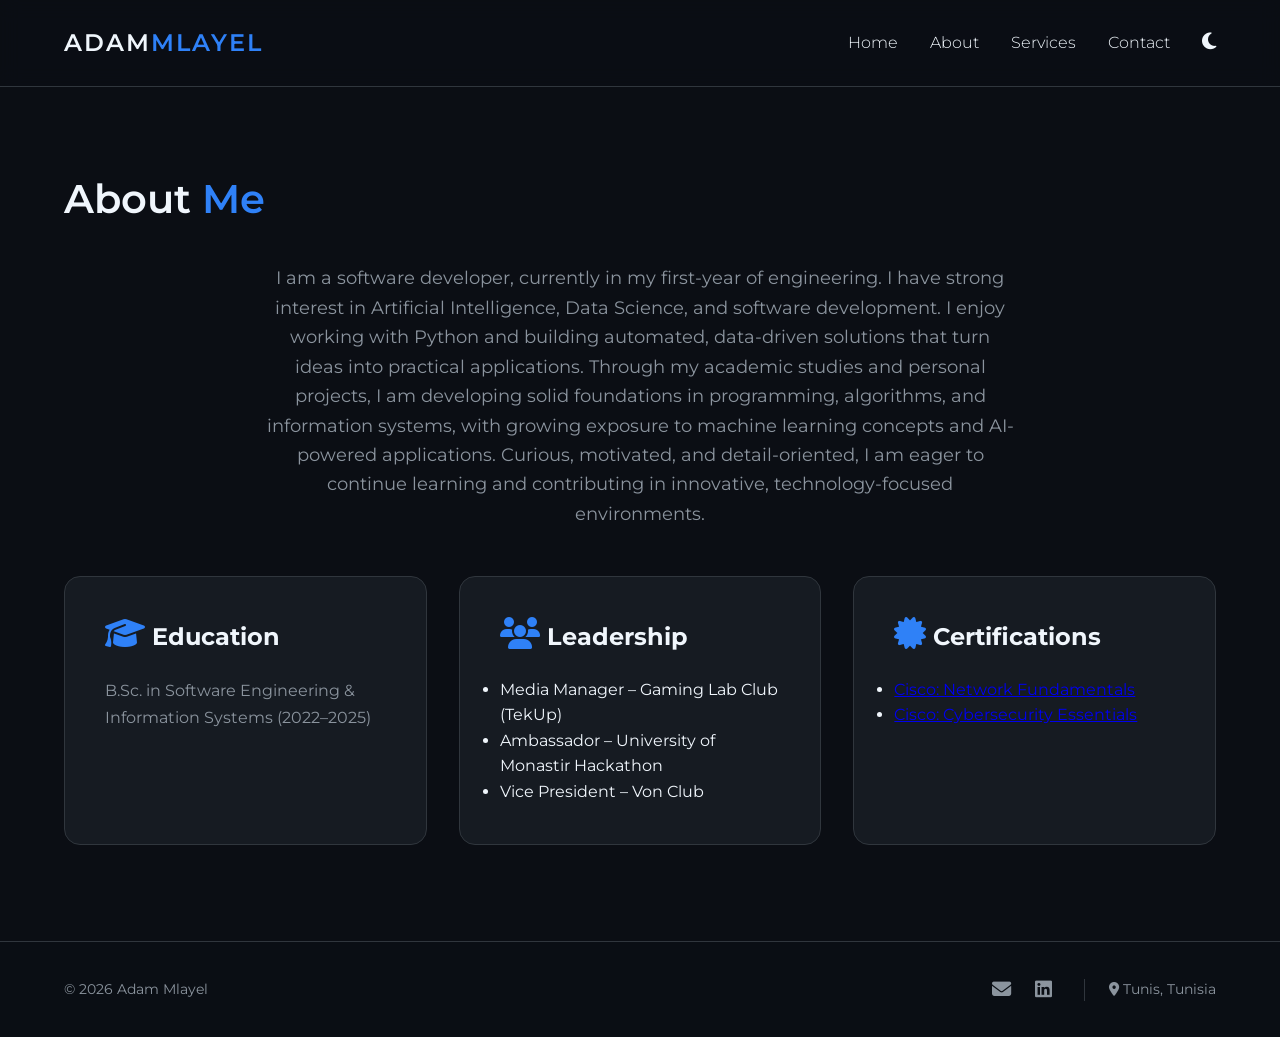
==== about.html @ ff38fb4c "Add files via upload" ====
<!DOCTYPE html>
<html lang="en">

<head>
    <meta charset="UTF-8" />
    <meta name="viewport" content="width=device-width, initial-scale=1.0" />
    <title>About | Adam Mlayel</title>
    <link rel="stylesheet" href="style.css">
    <link rel="stylesheet" href="https://cdnjs.cloudflare.com/ajax/libs/font-awesome/6.5.0/css/all.min.css">
    <link href="https://fonts.googleapis.com/css2?family=Montserrat:wght@300;600&display=swap" rel="stylesheet">
</head>

<body>
    <nav>
        <div class="logo">ADAM<span>MLAYEL</span></div>
        <ul class="nav-links">
            <li><a href="index.html">Home</a></li>
            <li><a href="about.html">About</a></li>
            <li><a href="services.html">Services</a></li>
            <li><a href="contact.html">Contact</a></li>
            <li>
                <button id="theme-toggle"
                    style="background: none; border: none; color: var(--text-primary); cursor: pointer; font-size: 1.2rem;">
                    <i class="fas fa-moon"></i>
                </button>
            </li>
        </ul>
    </nav>

    <main class="container">
        <h1>About <span>Me</span></h1>

        <p class="lead">
            I am a software developer, currently in my first-year of engineering. I have strong interest in Artificial
            Intelligence, Data Science, and software development. I enjoy working with Python and building automated,
            data-driven solutions that turn ideas into practical applications. Through my academic studies and personal
            projects, I am developing solid foundations in programming, algorithms, and information systems, with
            growing exposure to machine learning concepts and AI-powered applications. Curious, motivated, and
            detail-oriented, I am eager to continue learning and contributing in innovative, technology-focused
            environments.
        </p>

        <div class="about-grid">
            <div class="card">
                <h3><i class="fas fa-graduation-cap"></i> Education</h3>
                <p>B.Sc. in Software Engineering & Information Systems (2022–2025)</p>
            </div>

            <div class="card">
                <h3><i class="fas fa-users"></i> Leadership</h3>
                <ul>
                    <li>Media Manager – Gaming Lab Club (TekUp)</li>
                    <li>Ambassador – University of Monastir Hackathon</li>
                    <li>Vice President – Von Club</li>
                </ul>
            </div>

            <div class="card">
                <h3><i class="fas fa-certificate"></i> Certifications</h3>
                <ul>
                    <li>
                        <a href="https://www.credly.com/badges/3b6057e1-de9d-48cb-9923-208f55531ad5/linked_in?t=t0ojsc"
                            target="_blank">
                            Cisco: Network Fundamentals
                        </a>
                    </li>
                    <li>
                        <a href="https://www.credly.com/badges/71fc170a-38a4-46d4-b1b2-f9adeb72f449/linked_in_profile"
                            target="_blank">
                            Cisco: Cybersecurity Essentials
                        </a>
                    </li>
                </ul>
            </div>
        </div>
    </main>

    <script src="main.js"></script>
    <footer class="site-footer">
        <div class="footer-content">
            <div class="footer-info">
                <p>© 2026 Adam Mlayel</p>
            </div>

            <div class="footer-links">
                <a href="mailto:mlayeladam@gmail.com"><i class="fas fa-envelope"></i></a>
                <a href="https://www.linkedin.com/in/adam-m-layel-655a6a298/" target="_blank"><i
                        class="fab fa-linkedin"></i></a>

                <span><i class="fas fa-map-marker-alt"></i> Tunis, Tunisia </span>
            </div>
        </div>
    </footer>

</body>

</html>
---- style.css ----
/* --- THEME VARIABLES --- */
:root {
    /* Default Dark Theme */
    --bg-color: #0b0e14;
    --card-bg: #161b22;
    --text-primary: #f0f6fc;
    --text-secondary: #8b949e;
    --accent-color: #2f81f7;
    /* Electric Blue */
    --accent-hover: #58a6ff;
    --border-color: #30363d;
    --nav-bg: rgba(11, 14, 20, 0.8);
    --font-main: 'Montserrat', sans-serif;
    --shadow: 0 10px 30px rgba(0, 0, 0, 0.5);
}

[data-theme="light"] {
    /* Light Theme Overrides */
    --bg-color: #ffffff;
    --card-bg: #f6f8fa;
    --text-primary: #1f2328;
    --text-secondary: #57606a;
    --accent-color: #0969da;
    --accent-hover: #0a4a91;
    --border-color: #d0d7de;
    --nav-bg: rgba(255, 255, 255, 0.8);
    --shadow: 0 10px 30px rgba(0, 0, 0, 0.1);
}

/* --- RESET & BASE STYLES --- */
* {
    margin: 0;
    padding: 0;
    box-sizing: border-box;
}

body {
    background-color: var(--bg-color);
    color: var(--text-primary);
    font-family: var(--font-main);
    line-height: 1.6;
    overflow-x: hidden;
    transition: background-color 0.3s ease, color 0.3s ease;
}

/* --- NAVIGATION --- */
nav {
    display: flex;
    justify-content: space-between;
    align-items: center;
    padding: 1.5rem 5%;
    background: var(--nav-bg);
    backdrop-filter: blur(10px);
    position: sticky;
    top: 0;
    z-index: 1000;
    border-bottom: 1px solid var(--border-color);
    transition: background 0.3s ease, border-bottom 0.3s ease;
}

.logo {
    font-weight: 600;
    font-size: 1.5rem;
    letter-spacing: 2px;
}

.logo span {
    color: var(--accent-color);
}

.nav-links {
    display: flex;
    list-style: none;
    gap: 2rem;
}

.nav-links a {
    text-decoration: none;
    color: var(--text-primary);
    font-weight: 300;
    transition: color 0.3s;
}

.nav-links a:hover {
    color: var(--accent-color);
}

/* --- HERO SECTION --- */
.hero {
    height: 80vh;
    display: flex;
    flex-direction: column;
    justify-content: center;
    align-items: center;
    text-align: center;
    padding: 0 10%;
}

.hero h1 {
    font-size: 4rem;
    margin-bottom: 1rem;
}

.hero span {
    color: var(--accent-color);
}

.subtitle {
    font-size: 1.2rem;
    color: var(--text-secondary);
    margin-bottom: 2rem;
}

/* --- LAYOUT CONTAINERS --- */
.container {
    width: 90%;
    max-width: 1200px;
    margin: 0 auto;
    padding: 5rem 0 2rem;
}

h1 {
    font-size: 2.5rem;
    font-weight: 600;
    margin-bottom: 2rem;
}

h1 span {
    color: var(--accent-color);
}

/* --- GRID SYSTEM --- */
.services-grid,
.about-grid {
    display: grid;
    grid-template-columns: repeat(auto-fit, minmax(320px, 1fr));
    gap: 2rem;
    margin-top: 2rem;
}

/* --- CARDS --- */
.card {
    background: var(--card-bg);
    border: 1px solid var(--border-color);
    padding: 2.5rem;
    border-radius: 16px;
    transition: transform 0.4s cubic-bezier(0.175, 0.885, 0.32, 1.275),
        border-color 0.3s ease,
        background 0.3s ease,
        box-shadow 0.3s ease;
    display: flex;
    flex-direction: column;
    gap: 1.2rem;
    position: relative;
    overflow: hidden;
}

.card:hover {
    transform: translateY(-10px);
    border-color: var(--accent-color);
    box-shadow: var(--shadow);
}

.card i {
    margin-bottom: 0.5rem;
    font-size: 2rem;
    color: var(--accent-color);
}

.card h3 {
    font-size: 1.5rem;
    color: var(--text-primary);
}

.card p {
    color: var(--text-secondary);
    font-size: 1rem;
    line-height: 1.7;
}

/* --- BUTTONS --- */
.cta-btn {
    display: inline-block;
    padding: 12px 30px;
    background: var(--accent-color);
    color: #ffffff;
    border: none;
    border-radius: 5px;
    cursor: pointer;
    text-decoration: none;
    font-weight: 600;
    transition: background 0.3s ease, transform 0.2s ease;
}

.cta-btn:hover {
    background: var(--accent-hover);
    transform: scale(1.05);
}

/* --- MOBILE RESPONSIVENESS --- */
@media (max-width: 768px) {
    .nav-links {
        display: none;
        /* Logic for hamburger should be in JS */
    }

    .hero h1 {
        font-size: 2.5rem;
    }

    .container {
        padding: 3rem 5%;
    }
}

.section-title {
    text-align: center;
    margin-bottom: 2.5rem;
}

.lead {
    font-size: 1.15rem;
    max-width: 750px;
    margin: 0 auto 3rem;
    text-align: center;
    color: var(--text-secondary);
}

.muted {
    font-size: 0.9rem;
    color: var(--text-secondary);
}

.highlight {
    background: linear-gradient(transparent, rgba(47, 129, 247, 0.05));
    border-radius: 16px;
}

.cta-btn.outline {
    background: transparent;
    border: 2px solid var(--accent-color);
    color: var(--accent-color);
}

/* --- COLLAPSIBLE PROJECT CARDS --- */
.collapsible .card-details {
    max-height: 0;
    overflow: hidden;
    transition: max-height 0.5s ease, opacity 0.4s ease;
    opacity: 0;
}

.collapsible.open .card-details {
    max-height: 800px;
    /* Large enough for content */
    opacity: 1;
}

.toggle-btn {
    margin-top: 1rem;
    align-self: flex-start;
    background: none;
    border: none;
    color: var(--accent-color);
    font-weight: 600;
    cursor: pointer;
    padding: 0;
}

.toggle-btn:hover {
    color: var(--accent-hover);
}

/* --- CONTACT FORM (THEME SAFE) --- */
.contact-input,
.contact-textarea {
    width: 100%;
    padding: 1rem;
    margin-bottom: 1rem;
    background: var(--card-bg);
    border: 1px solid var(--border-color);
    color: var(--text-primary);
    font-family: inherit;
}

.contact-input::placeholder,
.contact-textarea::placeholder {
    color: var(--text-secondary);
}

.contact-input:focus,
.contact-textarea:focus {
    outline: none;
    border-color: var(--accent-color);
}

/* --- MINIMALIST FOOTER --- */
.site-footer {
    background: var(--nav-bg);
    border-top: 1px solid var(--border-color);
    padding: 2rem 5%;
    margin-top: 4rem;
}

.footer-content {
    max-width: 1200px;
    margin: 0 auto;
    display: flex;
    justify-content: space-between;
    align-items: center;
    flex-wrap: wrap;
    gap: 1.5rem;
}

.footer-info p {
    color: var(--text-secondary);
    font-size: 0.9rem;
}

.footer-links {
    display: flex;
    align-items: center;
    gap: 1.5rem;
    color: var(--text-secondary);
}

.footer-links a {
    color: var(--text-secondary);
    font-size: 1.2rem;
    text-decoration: none;
    transition: color 0.3s ease, transform 0.2s ease;
}

.footer-links a:hover {
    color: var(--accent-color);
    transform: translateY(-2px);
}

.footer-links span {
    font-size: 0.85rem;
    margin-left: 0.5rem;
    border-left: 1px solid var(--border-color);
    padding-left: 1.5rem;
}

/* Mobile Responsiveness */
@media (max-width: 768px) {
    .footer-content {
        flex-direction: column;
        text-align: center;
    }

    .footer-links span {
        border-left: none;
        padding-left: 0;
        margin-left: 0;
        display: block;
        width: 100%;
    }
}
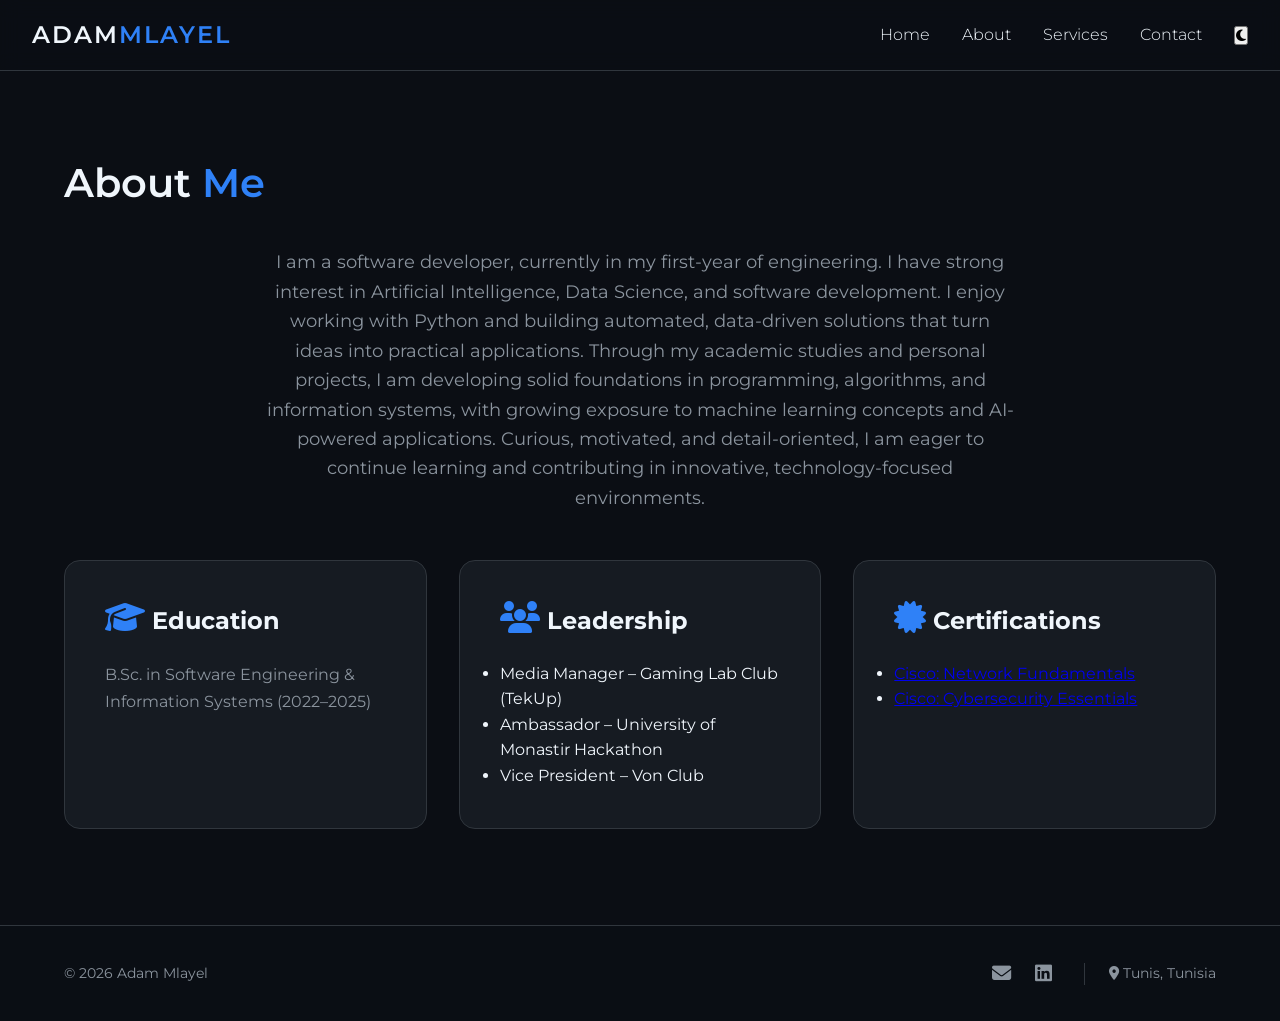
==== commit 5eb3df94: "Fix mobile navbar responsiveness" ====
--- a/about.html
+++ b/about.html
@@ -11,21 +11,26 @@
 </head>
 
 <body>
-    <nav>
+    <nav class="navbar">
         <div class="logo">ADAM<span>MLAYEL</span></div>
-        <ul class="nav-links">
+
+        <button class="menu-toggle" id="menu-toggle" aria-label="Toggle menu">
+            <i class="fas fa-bars"></i>
+        </button>
+
+        <ul class="nav-links" id="nav-links">
             <li><a href="index.html">Home</a></li>
             <li><a href="about.html">About</a></li>
             <li><a href="services.html">Services</a></li>
             <li><a href="contact.html">Contact</a></li>
             <li>
-                <button id="theme-toggle"
-                    style="background: none; border: none; color: var(--text-primary); cursor: pointer; font-size: 1.2rem;">
+                <button id="theme-toggle" class="icon-btn">
                     <i class="fas fa-moon"></i>
                 </button>
             </li>
         </ul>
     </nav>
+
 
     <main class="container">
         <h1>About <span>Me</span></h1>
--- a/style.css
+++ b/style.css
@@ -357,4 +357,52 @@
         display: block;
         width: 100%;
     }
+}
+
+.navbar {
+    display: flex;
+    align-items: center;
+    justify-content: space-between;
+    padding: 1rem 2rem;
+}
+
+.nav-links {
+    display: flex;
+    gap: 2rem;
+    list-style: none;
+}
+
+.menu-toggle {
+    display: none;
+    background: none;
+    border: none;
+    font-size: 1.5rem;
+    cursor: pointer;
+    color: var(--text-primary);
+}
+
+@media (max-width: 768px) {
+    .menu-toggle {
+        display: block;
+    }
+
+    .nav-links {
+        position: absolute;
+        top: 70px;
+        right: 0;
+        background: var(--card-bg);
+        flex-direction: column;
+        width: 100%;
+        padding: 1rem 0;
+        display: none;
+    }
+
+    .nav-links.show {
+        display: flex;
+    }
+
+    .nav-links li {
+        text-align: center;
+        padding: 0.8rem 0;
+    }
 }
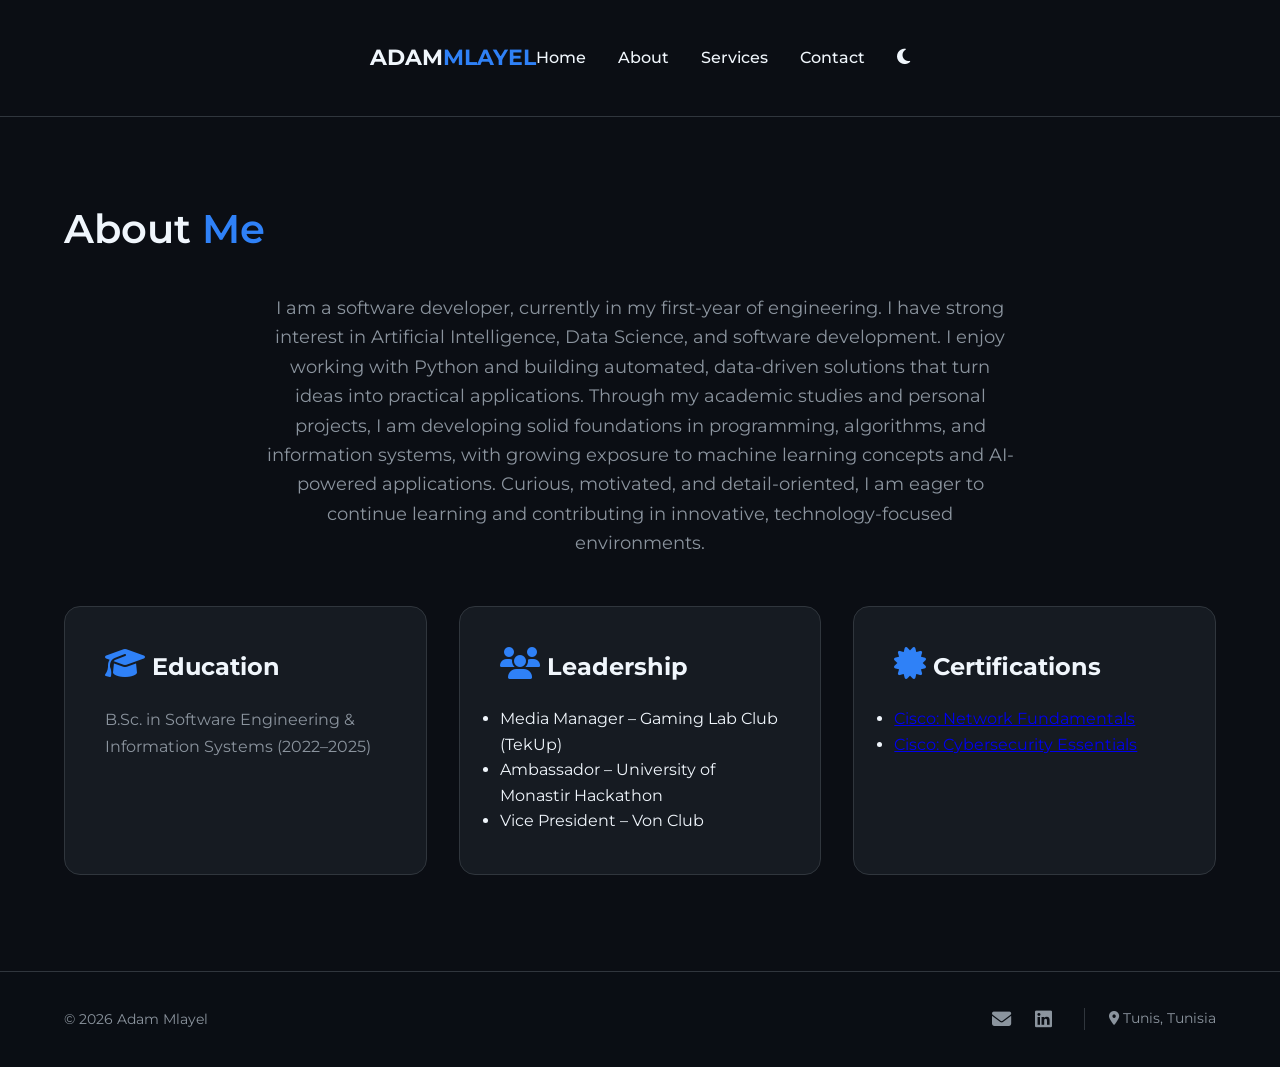
==== commit 34bec36b: "Fix mobile navbar responsiveness" ====
--- a/about.html
+++ b/about.html
@@ -12,24 +12,37 @@
 
 <body>
     <nav class="navbar">
-        <div class="logo">ADAM<span>MLAYEL</span></div>
+        <div class="nav-container">
 
-        <button class="menu-toggle" id="menu-toggle" aria-label="Toggle menu">
-            <i class="fas fa-bars"></i>
-        </button>
+            <!-- Logo -->
+            <a href="index.html" class="nav-logo">
+                ADAM<span>MLAYEL</span>
+            </a>
 
-        <ul class="nav-links" id="nav-links">
-            <li><a href="index.html">Home</a></li>
-            <li><a href="about.html">About</a></li>
-            <li><a href="services.html">Services</a></li>
-            <li><a href="contact.html">Contact</a></li>
-            <li>
-                <button id="theme-toggle" class="icon-btn">
-                    <i class="fas fa-moon"></i>
-                </button>
-            </li>
-        </ul>
+            <!-- Hamburger -->
+            <button class="nav-toggle" id="nav-toggle" aria-label="Toggle navigation">
+                <span></span>
+                <span></span>
+                <span></span>
+            </button>
+
+            <!-- Links -->
+            <ul class="nav-menu" id="nav-menu">
+                <li><a href="index.html" class="nav-link">Home</a></li>
+                <li><a href="about.html" class="nav-link">About</a></li>
+                <li><a href="services.html" class="nav-link">Services</a></li>
+                <li><a href="contact.html" class="nav-link">Contact</a></li>
+
+                <li class="nav-action">
+                    <button id="theme-toggle" aria-label="Toggle theme">
+                        <i class="fas fa-moon"></i>
+                    </button>
+                </li>
+            </ul>
+
+        </div>
     </nav>
+
 
 
     <main class="container">
--- a/style.css
+++ b/style.css
@@ -359,50 +359,134 @@
     }
 }
 
+/* ===== NAVBAR BASE ===== */
 .navbar {
+    position: sticky;
+    top: 0;
+    z-index: 1000;
+    background: var(--bg-color);
+    backdrop-filter: blur(10px);
+    transition: box-shadow 0.3s ease;
+}
+
+.navbar.scrolled {
+    box-shadow: 0 10px 30px rgba(0, 0, 0, 0.08);
+}
+
+.nav-container {
+    max-width: 1200px;
+    margin: auto;
+    padding: 1rem 2rem;
     display: flex;
     align-items: center;
     justify-content: space-between;
-    padding: 1rem 2rem;
-}
-
-.nav-links {
-    display: flex;
+}
+
+/* ===== LOGO ===== */
+.nav-logo {
+    font-size: 1.4rem;
+    font-weight: 700;
+    text-decoration: none;
+    color: var(--text-primary);
+}
+
+.nav-logo span {
+    color: var(--accent-color);
+}
+
+/* ===== MENU ===== */
+.nav-menu {
+    display: flex;
+    align-items: center;
     gap: 2rem;
     list-style: none;
 }
 
-.menu-toggle {
-    display: none;
+.nav-link {
+    position: relative;
+    font-weight: 500;
+    text-decoration: none;
+    color: var(--text-primary);
+    transition: color 0.3s ease;
+}
+
+/* Underline animation */
+.nav-link::after {
+    content: "";
+    position: absolute;
+    left: 0;
+    bottom: -6px;
+    width: 0;
+    height: 2px;
+    background: var(--accent-color);
+    transition: width 0.3s ease;
+}
+
+.nav-link:hover::after,
+.nav-link.active::after {
+    width: 100%;
+}
+
+/* ===== ACTION BUTTON ===== */
+.nav-action button {
     background: none;
     border: none;
-    font-size: 1.5rem;
     cursor: pointer;
-    color: var(--text-primary);
-}
-
+    font-size: 1.1rem;
+    color: var(--text-primary);
+    transition: transform 0.2s ease;
+}
+
+.nav-action button:hover {
+    transform: rotate(10deg);
+}
+
+/* ===== HAMBURGER ===== */
+.nav-toggle {
+    display: none;
+    flex-direction: column;
+    gap: 6px;
+    background: none;
+    border: none;
+    cursor: pointer;
+}
+
+.nav-toggle span {
+    width: 24px;
+    height: 2px;
+    background: var(--text-primary);
+    transition: all 0.3s ease;
+}
+
+/* ===== MOBILE ===== */
 @media (max-width: 768px) {
-    .menu-toggle {
-        display: block;
-    }
-
-    .nav-links {
+    .nav-toggle {
+        display: flex;
+    }
+
+    .nav-menu {
         position: absolute;
-        top: 70px;
-        right: 0;
-        background: var(--card-bg);
+        top: 100%;
+        left: 0;
+        width: 100%;
+        background: var(--bg-color);
         flex-direction: column;
-        width: 100%;
-        padding: 1rem 0;
-        display: none;
-    }
-
-    .nav-links.show {
-        display: flex;
-    }
-
-    .nav-links li {
-        text-align: center;
-        padding: 0.8rem 0;
-    }
+        padding: 1.5rem 0;
+        gap: 1.2rem;
+        transform: translateY(-10px);
+        opacity: 0;
+        pointer-events: none;
+        transition: all 0.35s ease;
+    }
+
+    .nav-menu.open {
+        transform: translateY(0);
+        opacity: 1;
+        pointer-events: auto;
+    }
+
+    .nav-link {
+        font-size: 1.1rem;
+    }
+
 }
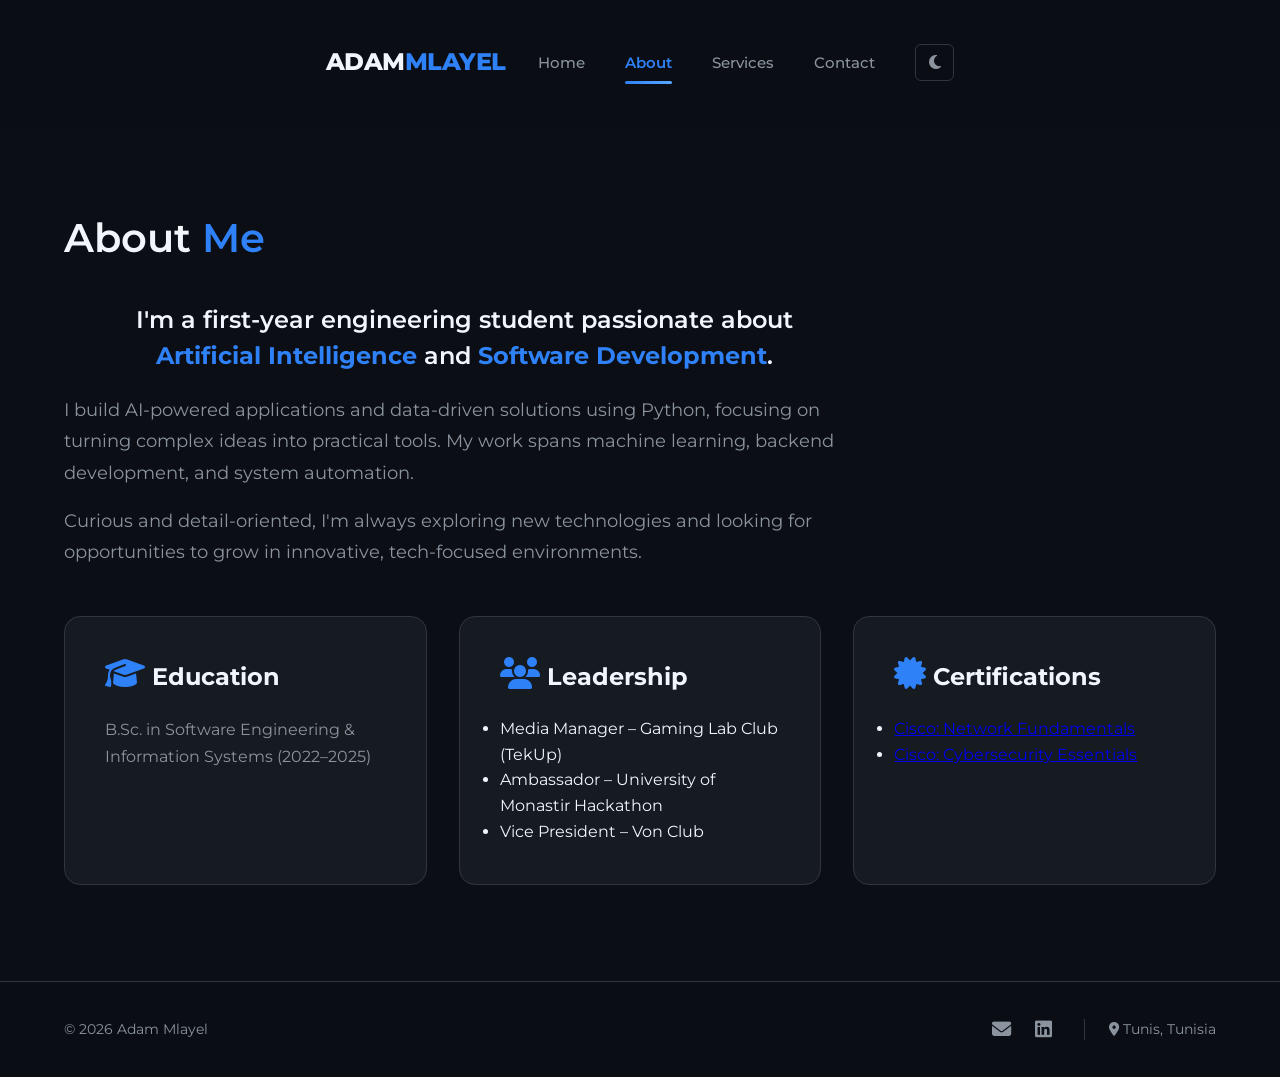
==== commit 4beba896: "Improve about me section with cleaner, more descriptive layout" ====
--- a/about.html
+++ b/about.html
@@ -48,15 +48,20 @@
     <main class="container">
         <h1>About <span>Me</span></h1>
 
-        <p class="lead">
-            I am a software developer, currently in my first-year of engineering. I have strong interest in Artificial
-            Intelligence, Data Science, and software development. I enjoy working with Python and building automated,
-            data-driven solutions that turn ideas into practical applications. Through my academic studies and personal
-            projects, I am developing solid foundations in programming, algorithms, and information systems, with
-            growing exposure to machine learning concepts and AI-powered applications. Curious, motivated, and
-            detail-oriented, I am eager to continue learning and contributing in innovative, technology-focused
-            environments.
-        </p>
+        <div class="about-intro">
+            <p class="lead">
+                I'm a first-year engineering student passionate about <strong>Artificial Intelligence</strong> and
+                <strong>Software Development</strong>.
+            </p>
+            <p class="about-text">
+                I build AI-powered applications and data-driven solutions using Python, focusing on turning complex
+                ideas into practical tools. My work spans machine learning, backend development, and system automation.
+            </p>
+            <p class="about-text">
+                Curious and detail-oriented, I'm always exploring new technologies and looking for opportunities to grow
+                in innovative, tech-focused environments.
+            </p>
+        </div>
 
         <div class="about-grid">
             <div class="card">
--- a/style.css
+++ b/style.css
@@ -178,6 +178,98 @@
     line-height: 1.7;
 }
 
+/* --- SERVICES OFFERED SECTION --- */
+.services-offered-grid {
+    display: grid;
+    grid-template-columns: repeat(2, 1fr);
+    gap: 1.5rem;
+    margin-top: 2rem;
+}
+
+.service-card {
+    background: var(--card-bg);
+    border: 1px solid var(--border-color);
+    padding: 1.5rem;
+    border-radius: 12px;
+    transition: transform 0.3s ease, border-color 0.3s ease, box-shadow 0.3s ease;
+    display: flex;
+    flex-direction: row;
+    align-items: flex-start;
+    gap: 1rem;
+}
+
+.service-card:hover {
+    transform: translateY(-4px);
+    border-color: var(--accent-color);
+    box-shadow: 0 8px 24px rgba(0, 0, 0, 0.12);
+}
+
+.service-card i {
+    font-size: 1.25rem;
+    color: var(--accent-color);
+    flex-shrink: 0;
+    width: 40px;
+    height: 40px;
+    display: flex;
+    align-items: center;
+    justify-content: center;
+    background: linear-gradient(135deg, rgba(47, 129, 247, 0.15), rgba(88, 166, 255, 0.08));
+    border-radius: 10px;
+}
+
+.service-card-content {
+    flex: 1;
+}
+
+.service-card-content h3 {
+    font-size: 1rem;
+    color: var(--text-primary);
+    margin-bottom: 0.4rem;
+    font-weight: 600;
+}
+
+.service-card-content p {
+    color: var(--text-secondary);
+    font-size: 0.875rem;
+    line-height: 1.55;
+    margin: 0;
+}
+
+@media (max-width: 768px) {
+    .services-offered-grid {
+        grid-template-columns: 1fr;
+    }
+}
+
+/* --- ABOUT INTRO SECTION --- */
+.about-intro {
+    max-width: 800px;
+    margin-bottom: 3rem;
+}
+
+.about-intro .lead {
+    font-size: 1.5rem;
+    font-weight: 600;
+    color: var(--text-primary);
+    margin-bottom: 1.25rem;
+    line-height: 1.5;
+}
+
+.about-intro .lead strong {
+    color: var(--accent-color);
+}
+
+.about-text {
+    font-size: 1.1rem;
+    color: var(--text-secondary);
+    line-height: 1.8;
+    margin-bottom: 1rem;
+}
+
+.about-text:last-child {
+    margin-bottom: 0;
+}
+
 /* --- BUTTONS --- */
 .cta-btn {
     display: inline-block;
@@ -211,6 +303,14 @@
     .container {
         padding: 3rem 5%;
     }
+
+    .services-grid {
+        grid-template-columns: 1fr;
+    }
+
+    .card {
+        padding: 1.5rem;
+    }
 }
 
 .section-title {
@@ -242,33 +342,161 @@
     color: var(--accent-color);
 }
 
+/* --- PROJECT CARDS GRID --- */
+.projects-grid {
+    display: grid;
+    grid-template-columns: repeat(3, 1fr);
+    gap: 2rem;
+    margin-top: 2rem;
+}
+
+.project-card {
+    display: flex;
+    flex-direction: column;
+    position: relative;
+    background: linear-gradient(135deg, var(--card-bg) 0%, rgba(47, 129, 247, 0.02) 100%);
+    border: 1px solid var(--border-color);
+    border-radius: 16px;
+    padding: 1.75rem;
+    transition: transform 0.3s ease, box-shadow 0.3s ease;
+    height: 280px;
+    overflow: hidden;
+}
+
+.project-card.open {
+    height: auto;
+    min-height: 280px;
+}
+
+.project-card:hover {
+    transform: translateY(-4px);
+    box-shadow: 0 12px 40px rgba(0, 0, 0, 0.15);
+}
+
+.project-card::before {
+    content: '';
+    position: absolute;
+    top: 0;
+    left: 0;
+    right: 0;
+    height: 3px;
+    background: linear-gradient(90deg, var(--accent-color), var(--accent-hover), transparent);
+    border-radius: 16px 16px 0 0;
+}
+
+.project-header {
+    display: flex;
+    align-items: center;
+    gap: 0.875rem;
+    margin-bottom: 1.25rem;
+    height: 60px;
+}
+
+.project-icon {
+    display: flex;
+    align-items: center;
+    justify-content: center;
+    width: 42px;
+    height: 42px;
+    background: linear-gradient(135deg, rgba(47, 129, 247, 0.15), rgba(88, 166, 255, 0.1));
+    border: 1.5px solid var(--accent-color);
+    border-radius: 10px;
+    flex-shrink: 0;
+    color: var(--accent-color);
+    font-size: 1.1rem;
+}
+
+.project-card h3 {
+    font-size: 1.1rem;
+    line-height: 1.35;
+    color: var(--text-primary);
+    margin: 0;
+}
+
+.project-description {
+    line-height: 1.6;
+    color: var(--text-secondary);
+    font-size: 0.9rem;
+    height: 75px;
+    overflow: hidden;
+    margin-bottom: 1.25rem;
+}
+
 /* --- COLLAPSIBLE PROJECT CARDS --- */
 .collapsible .card-details {
     max-height: 0;
     overflow: hidden;
-    transition: max-height 0.5s ease, opacity 0.4s ease;
+    transition: max-height 0.4s ease-out, opacity 0.3s ease, padding 0.3s ease;
     opacity: 0;
+    padding: 0;
 }
 
 .collapsible.open .card-details {
-    max-height: 800px;
-    /* Large enough for content */
+    max-height: 400px;
+    overflow-y: auto;
     opacity: 1;
+    padding-top: 1.25rem;
+    margin-top: 1rem;
+    border-top: 1px solid var(--border-color);
+}
+
+.card-details {
+    scrollbar-width: thin;
+    scrollbar-color: var(--accent-color) transparent;
+}
+
+.card-details::-webkit-scrollbar {
+    width: 5px;
+}
+
+.card-details::-webkit-scrollbar-track {
+    background: transparent;
+}
+
+.card-details::-webkit-scrollbar-thumb {
+    background: var(--accent-color);
+    border-radius: 3px;
+}
+
+.card-details p {
+    margin-bottom: 0.85rem;
+    line-height: 1.65;
+    font-size: 0.9rem;
+}
+
+.card-details p:last-child {
+    margin-bottom: 0;
 }
 
 .toggle-btn {
-    margin-top: 1rem;
+    display: inline-flex;
+    align-items: center;
+    gap: 0.5rem;
+    margin-top: auto;
+    padding: 0.6rem 1rem;
+    background: transparent;
+    border: 1.5px solid var(--accent-color);
+    border-radius: 8px;
+    color: var(--accent-color);
+    font-weight: 600;
+    font-size: 0.85rem;
+    cursor: pointer;
+    transition: all 0.25s ease;
     align-self: flex-start;
-    background: none;
-    border: none;
-    color: var(--accent-color);
-    font-weight: 600;
-    cursor: pointer;
-    padding: 0;
 }
 
 .toggle-btn:hover {
-    color: var(--accent-hover);
+    background: var(--accent-color);
+    color: var(--bg-color);
+}
+
+.toggle-btn i {
+    transition: transform 0.3s ease;
+    font-size: 0.8rem;
+}
+
+.collapsible.open .toggle-btn i {
+    transform: rotate(180deg);
 }
 
 /* --- CONTACT FORM (THEME SAFE) --- */
@@ -364,62 +592,82 @@
     position: sticky;
     top: 0;
     z-index: 1000;
-    background: var(--bg-color);
-    backdrop-filter: blur(10px);
-    transition: box-shadow 0.3s ease;
+    background: var(--nav-bg);
+    backdrop-filter: blur(12px);
+    transition: all 0.3s cubic-bezier(0.4, 0, 0.2, 1);
+    border-bottom: 1px solid transparent;
 }
 
 .navbar.scrolled {
-    box-shadow: 0 10px 30px rgba(0, 0, 0, 0.08);
+    box-shadow: 0 8px 32px rgba(0, 0, 0, 0.15);
+    border-bottom-color: var(--border-color);
+    padding: 0.75rem 0;
 }
 
 .nav-container {
     max-width: 1200px;
     margin: auto;
-    padding: 1rem 2rem;
+    padding: 1.2rem 2rem;
     display: flex;
     align-items: center;
     justify-content: space-between;
+    gap: 2rem;
 }
 
 /* ===== LOGO ===== */
 .nav-logo {
-    font-size: 1.4rem;
-    font-weight: 700;
+    font-size: 1.5rem;
+    font-weight: 800;
     text-decoration: none;
     color: var(--text-primary);
+    letter-spacing: -0.5px;
+    transition: all 0.3s ease;
+    flex-shrink: 0;
+}
+
+.nav-logo:hover {
+    transform: scale(1.05);
 }
 
 .nav-logo span {
     color: var(--accent-color);
+    transition: color 0.3s ease;
 }
 
 /* ===== MENU ===== */
 .nav-menu {
     display: flex;
     align-items: center;
-    gap: 2rem;
+    gap: 2.5rem;
     list-style: none;
+    margin: 0;
 }
 
 .nav-link {
     position: relative;
     font-weight: 500;
+    font-size: 0.95rem;
     text-decoration: none;
+    color: var(--text-secondary);
+    transition: color 0.3s cubic-bezier(0.4, 0, 0.2, 1);
+    padding: 0.5rem 0;
+}
+
+.nav-link:hover {
     color: var(--text-primary);
-    transition: color 0.3s ease;
-}
-
-/* Underline animation */
+}
+
+/* Enhanced underline animation */
 .nav-link::after {
     content: "";
     position: absolute;
     left: 0;
-    bottom: -6px;
+    bottom: -4px;
     width: 0;
-    height: 2px;
-    background: var(--accent-color);
-    transition: width 0.3s ease;
+    height: 2.5px;
+    background: linear-gradient(90deg, var(--accent-color), var(--accent-hover));
+    transition: width 0.3s cubic-bezier(0.4, 0, 0.2, 1);
+    border-radius: 2px;
 }
 
 .nav-link:hover::after,
@@ -427,18 +675,32 @@
     width: 100%;
 }
 
+.nav-link.active {
+    color: var(--accent-color);
+    font-weight: 600;
+}
+
 /* ===== ACTION BUTTON ===== */
 .nav-action button {
     background: none;
-    border: none;
+    border: 1.5px solid var(--border-color);
     cursor: pointer;
-    font-size: 1.1rem;
-    color: var(--text-primary);
-    transition: transform 0.2s ease;
+    font-size: 1rem;
+    color: var(--text-secondary);
+    padding: 0.6rem 0.8rem;
+    border-radius: 6px;
+    transition: all 0.3s cubic-bezier(0.4, 0, 0.2, 1);
+    display: flex;
+    align-items: center;
+    justify-content: center;
 }
 
 .nav-action button:hover {
-    transform: rotate(10deg);
+    background: var(--card-bg);
+    color: var(--accent-color);
+    border-color: var(--accent-color);
+    transform: translateY(-2px);
+    box-shadow: 0 4px 12px rgba(47, 129, 247, 0.2);
 }
 
 /* ===== HAMBURGER ===== */
@@ -449,44 +711,127 @@
     background: none;
     border: none;
     cursor: pointer;
+    padding: 0.5rem;
 }
 
 .nav-toggle span {
     width: 24px;
-    height: 2px;
+    height: 2.5px;
     background: var(--text-primary);
-    transition: all 0.3s ease;
+    transition: all 0.4s cubic-bezier(0.4, 0, 0.2, 1);
+    border-radius: 2px;
+}
+
+.nav-toggle.open span:nth-child(1) {
+    transform: rotate(45deg) translateY(11px);
+}
+
+.nav-toggle.open span:nth-child(2) {
+    opacity: 0;
+}
+
+.nav-toggle.open span:nth-child(3) {
+    transform: rotate(-45deg) translateY(-11px);
 }
 
 /* ===== MOBILE ===== */
 @media (max-width: 768px) {
     .nav-toggle {
         display: flex;
+        order: 2;
     }
 
     .nav-menu {
-        position: absolute;
-        top: 100%;
+        position: fixed;
+        top: 60px;
         left: 0;
         width: 100%;
+        height: calc(100vh - 60px);
         background: var(--bg-color);
         flex-direction: column;
-        padding: 1.5rem 0;
-        gap: 1.2rem;
-        transform: translateY(-10px);
+        padding: 2rem 1.5rem;
+        gap: 1rem;
+        transform: translateX(-100%);
         opacity: 0;
         pointer-events: none;
-        transition: all 0.35s ease;
+        transition: all 0.35s cubic-bezier(0.4, 0, 0.2, 1);
+        border-right: 1px solid var(--border-color);
+        overflow-y: auto;
     }
 
     .nav-menu.open {
-        transform: translateY(0);
+        transform: translateX(0);
         opacity: 1;
         pointer-events: auto;
     }
 
     .nav-link {
-        font-size: 1.1rem;
+        font-size: 1rem;
+        padding: 0.75rem 0;
+        border-left: 3px solid transparent;
+        padding-left: 1rem;
+        transition: all 0.3s ease;
+    }
+
+    .nav-link:hover,
+    .nav-link.active {
+        border-left-color: var(--accent-color);
+    }
+
+    .nav-link::after {
+        display: none;
+    }
+
+    .nav-container {
+        padding: 1rem 1.5rem;
+    }
+
+    /* Mobile Project Cards */
+    .projects-grid {
+        grid-template-columns: 1fr;
+        gap: 1.5rem;
+    }
+
+    .project-card {
+        padding: 1.5rem;
+        height: auto;
+        min-height: 250px;
+    }
+
+    .project-card.open {
+        height: auto;
+    }
+
+    .project-header {
+        gap: 0.75rem;
+    }
+
+    .project-icon {
+        width: 40px;
+        height: 40px;
+        font-size: 1rem;
+    }
+
+    .project-card h3 {
+        font-size: 1.05rem;
+    }
+
+    .project-badge {
+        font-size: 0.65rem;
+        padding: 0.3rem 0.6rem;
+    }
+
+    .project-description {
+        font-size: 0.9rem;
+    }
+
+    .toggle-btn {
+        font-size: 0.85rem;
+        padding: 0.6rem 0.9rem;
+    }
+
+    .card-details p {
+        font-size: 0.9rem;
     }
 
 }
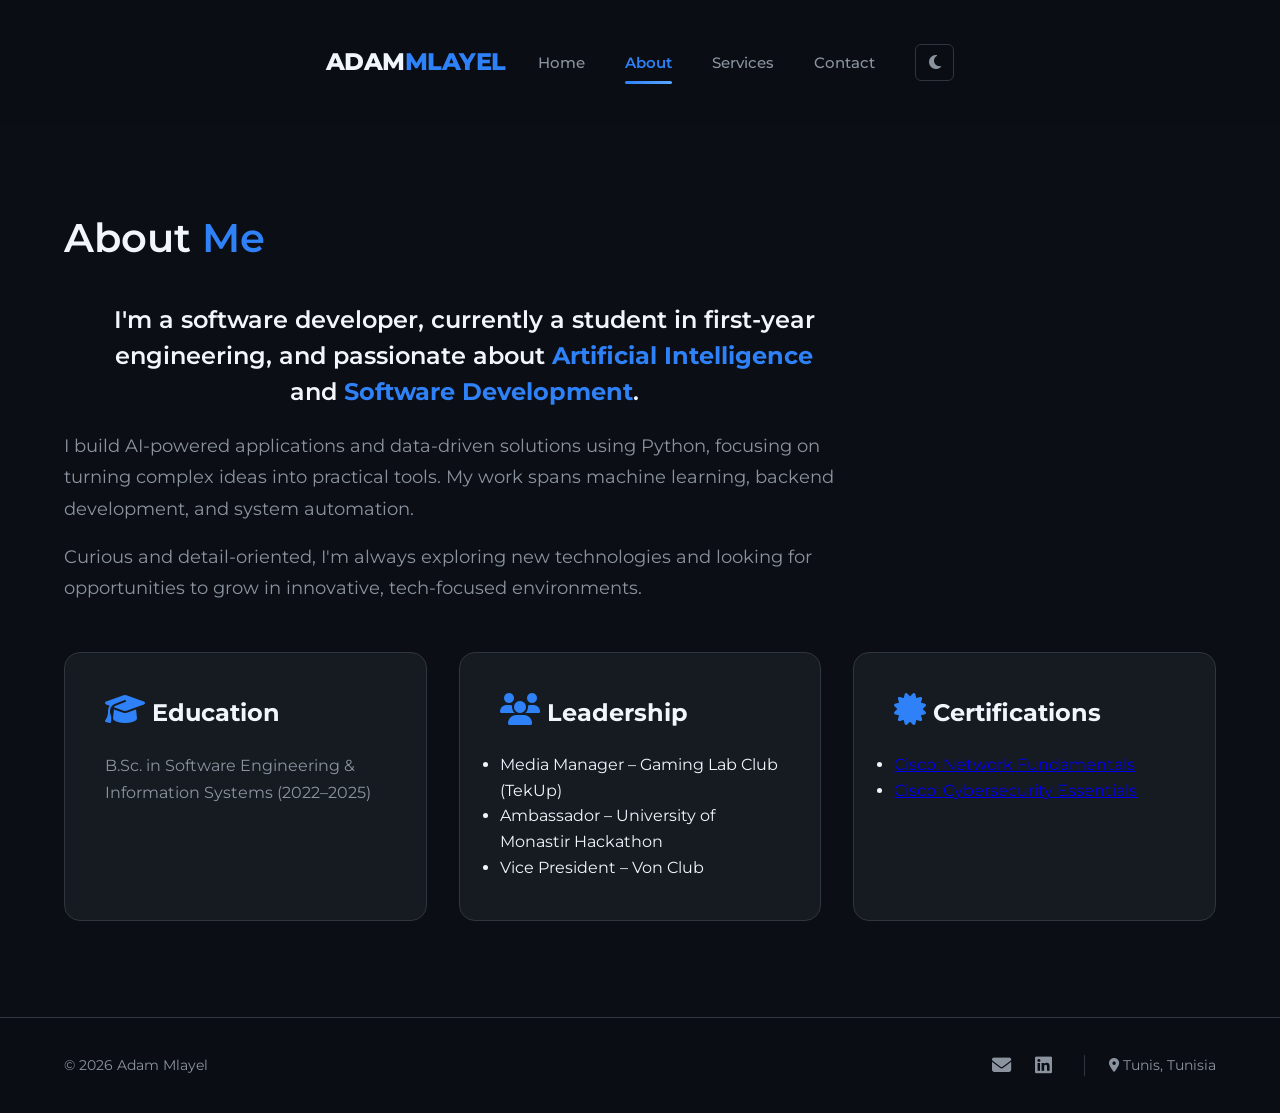
==== commit 78191938: "Improve about me section with cleaner, more descriptive layout" ====
--- a/about.html
+++ b/about.html
@@ -50,7 +50,8 @@
 
         <div class="about-intro">
             <p class="lead">
-                I'm a first-year engineering student passionate about <strong>Artificial Intelligence</strong> and
+                I'm a software developer, currently a student in first-year engineering, and passionate about
+                <strong>Artificial Intelligence</strong> and
                 <strong>Software Development</strong>.
             </p>
             <p class="about-text">
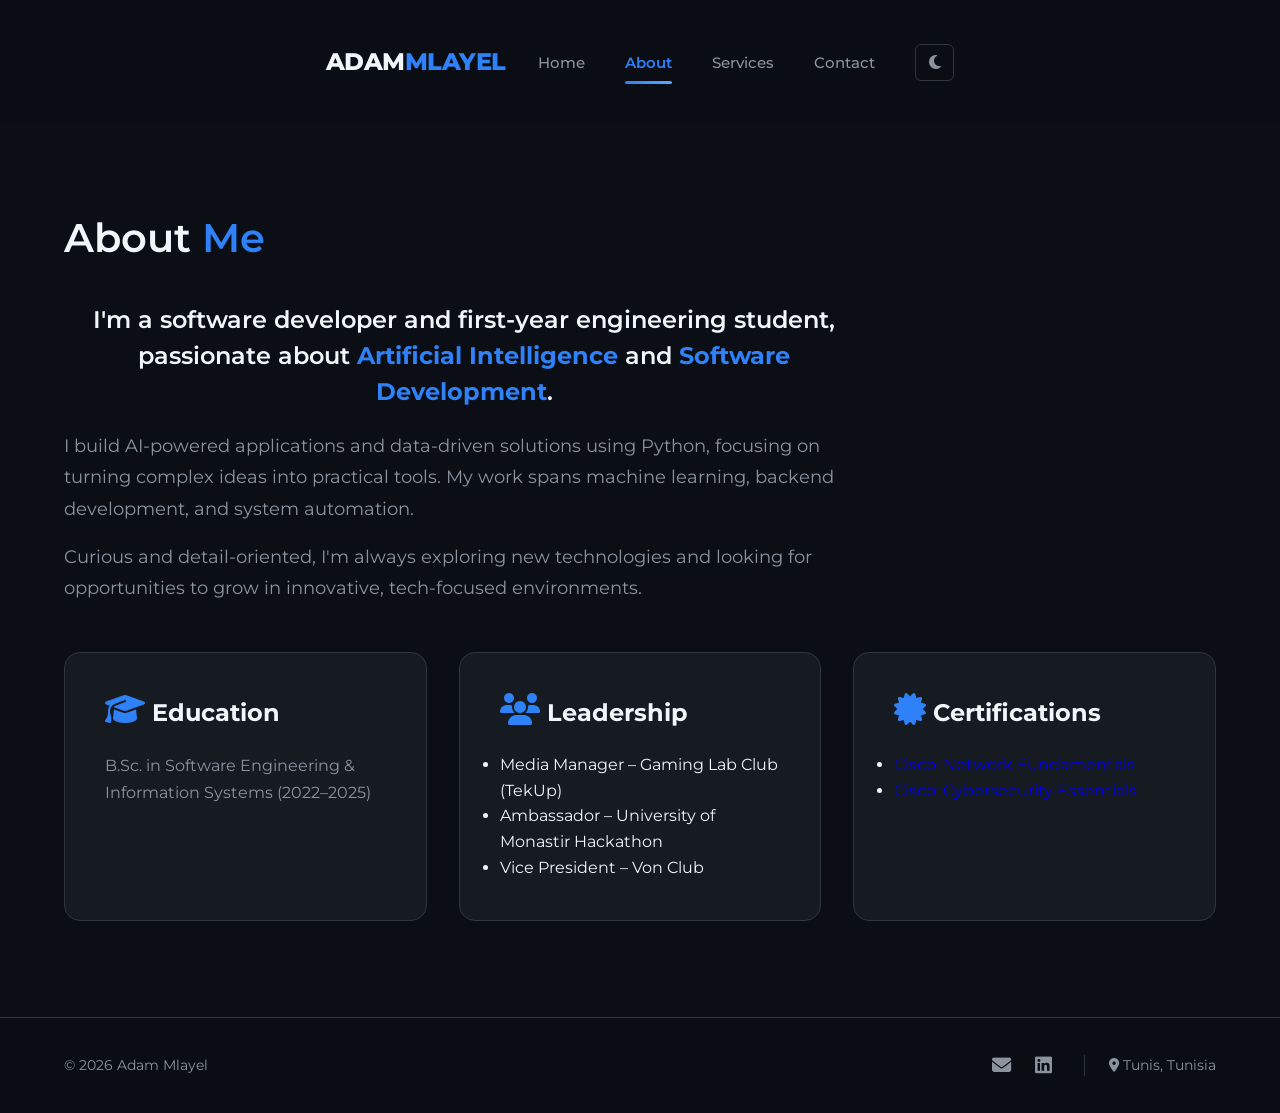
==== commit 4a7ad755: "Improve about me section with cleaner, more descriptive layout" ====
--- a/about.html
+++ b/about.html
@@ -50,7 +50,7 @@
 
         <div class="about-intro">
             <p class="lead">
-                I'm a software developer, currently a student in first-year engineering, and passionate about
+                I'm a software developer and first-year engineering student, passionate about
                 <strong>Artificial Intelligence</strong> and
                 <strong>Software Development</strong>.
             </p>
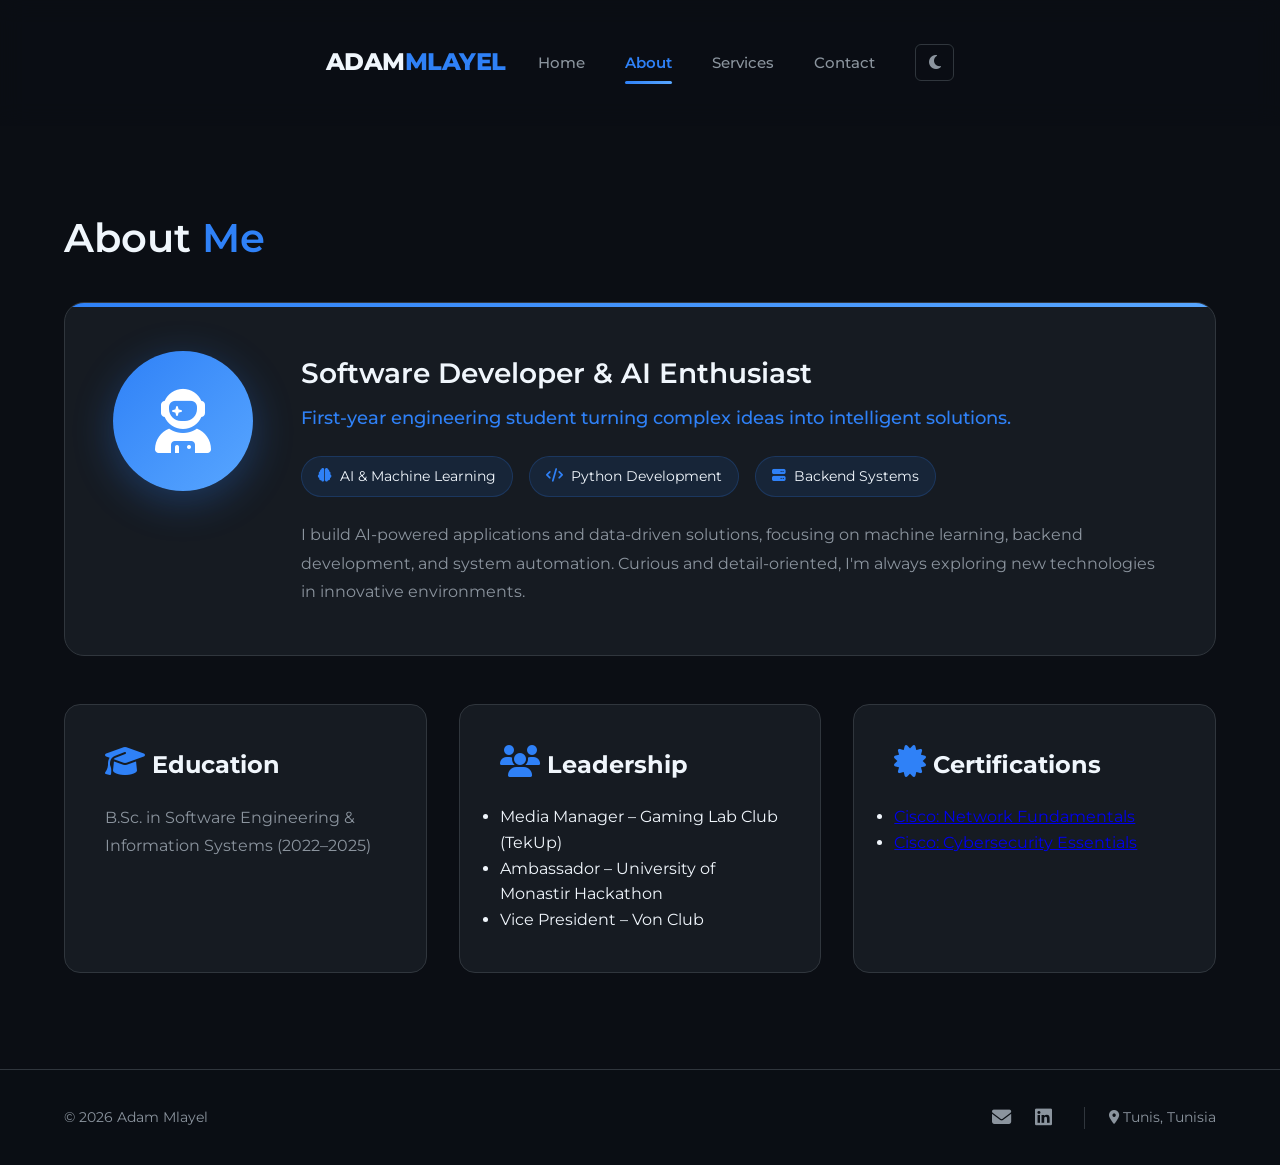
==== commit 3065c8c7: "Redesign about me section with hero card layout and skill badges" ====
--- a/about.html
+++ b/about.html
@@ -48,20 +48,35 @@
     <main class="container">
         <h1>About <span>Me</span></h1>
 
-        <div class="about-intro">
-            <p class="lead">
-                I'm a software developer and first-year engineering student, passionate about
-                <strong>Artificial Intelligence</strong> and
-                <strong>Software Development</strong>.
-            </p>
-            <p class="about-text">
-                I build AI-powered applications and data-driven solutions using Python, focusing on turning complex
-                ideas into practical tools. My work spans machine learning, backend development, and system automation.
-            </p>
-            <p class="about-text">
-                Curious and detail-oriented, I'm always exploring new technologies and looking for opportunities to grow
-                in innovative, tech-focused environments.
-            </p>
+        <div class="about-hero">
+            <div class="about-avatar">
+                <i class="fas fa-user-astronaut"></i>
+            </div>
+            <div class="about-content">
+                <h2 class="about-headline">Software Developer & AI Enthusiast</h2>
+                <p class="about-tagline">
+                    First-year engineering student turning complex ideas into intelligent solutions.
+                </p>
+                <div class="about-highlights">
+                    <div class="highlight-item">
+                        <i class="fas fa-brain"></i>
+                        <span>AI & Machine Learning</span>
+                    </div>
+                    <div class="highlight-item">
+                        <i class="fas fa-code"></i>
+                        <span>Python Development</span>
+                    </div>
+                    <div class="highlight-item">
+                        <i class="fas fa-server"></i>
+                        <span>Backend Systems</span>
+                    </div>
+                </div>
+                <p class="about-description">
+                    I build AI-powered applications and data-driven solutions, focusing on machine learning,
+                    backend development, and system automation. Curious and detail-oriented, I'm always
+                    exploring new technologies in innovative environments.
+                </p>
+            </div>
         </div>
 
         <div class="about-grid">
--- a/style.css
+++ b/style.css
@@ -241,33 +241,139 @@
     }
 }
 
-/* --- ABOUT INTRO SECTION --- */
-.about-intro {
-    max-width: 800px;
+/* --- ABOUT HERO SECTION --- */
+.about-hero {
+    display: flex;
+    align-items: flex-start;
+    gap: 3rem;
+    background: var(--card-bg);
+    border: 1px solid var(--border-color);
+    border-radius: 20px;
+    padding: 3rem;
     margin-bottom: 3rem;
-}
-
-.about-intro .lead {
-    font-size: 1.5rem;
+    position: relative;
+    overflow: hidden;
+}
+
+.about-hero::before {
+    content: '';
+    position: absolute;
+    top: 0;
+    left: 0;
+    right: 0;
+    height: 4px;
+    background: linear-gradient(90deg, var(--accent-color), var(--accent-hover), var(--accent-color));
+    background-size: 200% 100%;
+    animation: gradientShift 3s ease infinite;
+}
+
+@keyframes gradientShift {
+
+    0%,
+    100% {
+        background-position: 0% 50%;
+    }
+
+    50% {
+        background-position: 100% 50%;
+    }
+}
+
+.about-avatar {
+    width: 140px;
+    height: 140px;
+    background: linear-gradient(135deg, var(--accent-color), var(--accent-hover));
+    border-radius: 50%;
+    display: flex;
+    align-items: center;
+    justify-content: center;
+    flex-shrink: 0;
+    box-shadow: 0 10px 40px rgba(47, 129, 247, 0.3);
+}
+
+.about-avatar i {
+    font-size: 4rem;
+    color: #ffffff;
+}
+
+.about-content {
+    flex: 1;
+}
+
+.about-headline {
+    font-size: 1.75rem;
     font-weight: 600;
     color: var(--text-primary);
-    margin-bottom: 1.25rem;
-    line-height: 1.5;
-}
-
-.about-intro .lead strong {
-    color: var(--accent-color);
-}
-
-.about-text {
+    margin-bottom: 0.5rem;
+}
+
+.about-tagline {
     font-size: 1.1rem;
+    color: var(--accent-color);
+    margin-bottom: 1.5rem;
+    font-weight: 500;
+}
+
+.about-highlights {
+    display: flex;
+    flex-wrap: wrap;
+    gap: 1rem;
+    margin-bottom: 1.5rem;
+}
+
+.highlight-item {
+    display: flex;
+    align-items: center;
+    gap: 0.5rem;
+    background: rgba(47, 129, 247, 0.1);
+    border: 1px solid rgba(47, 129, 247, 0.2);
+    padding: 0.5rem 1rem;
+    border-radius: 25px;
+    font-size: 0.9rem;
+    color: var(--text-primary);
+    transition: all 0.3s ease;
+}
+
+.highlight-item:hover {
+    background: rgba(47, 129, 247, 0.2);
+    transform: translateY(-2px);
+}
+
+.highlight-item i {
+    color: var(--accent-color);
+    font-size: 0.85rem;
+}
+
+.about-description {
+    font-size: 1rem;
     color: var(--text-secondary);
     line-height: 1.8;
-    margin-bottom: 1rem;
-}
-
-.about-text:last-child {
-    margin-bottom: 0;
+}
+
+@media (max-width: 768px) {
+    .about-hero {
+        flex-direction: column;
+        align-items: center;
+        text-align: center;
+        padding: 2rem;
+    }
+
+    .about-avatar {
+        width: 120px;
+        height: 120px;
+    }
+
+    .about-avatar i {
+        font-size: 3rem;
+    }
+
+    .about-headline {
+        font-size: 1.4rem;
+    }
+
+    .about-highlights {
+        justify-content: center;
+    }
 }
 
 /* --- BUTTONS --- */
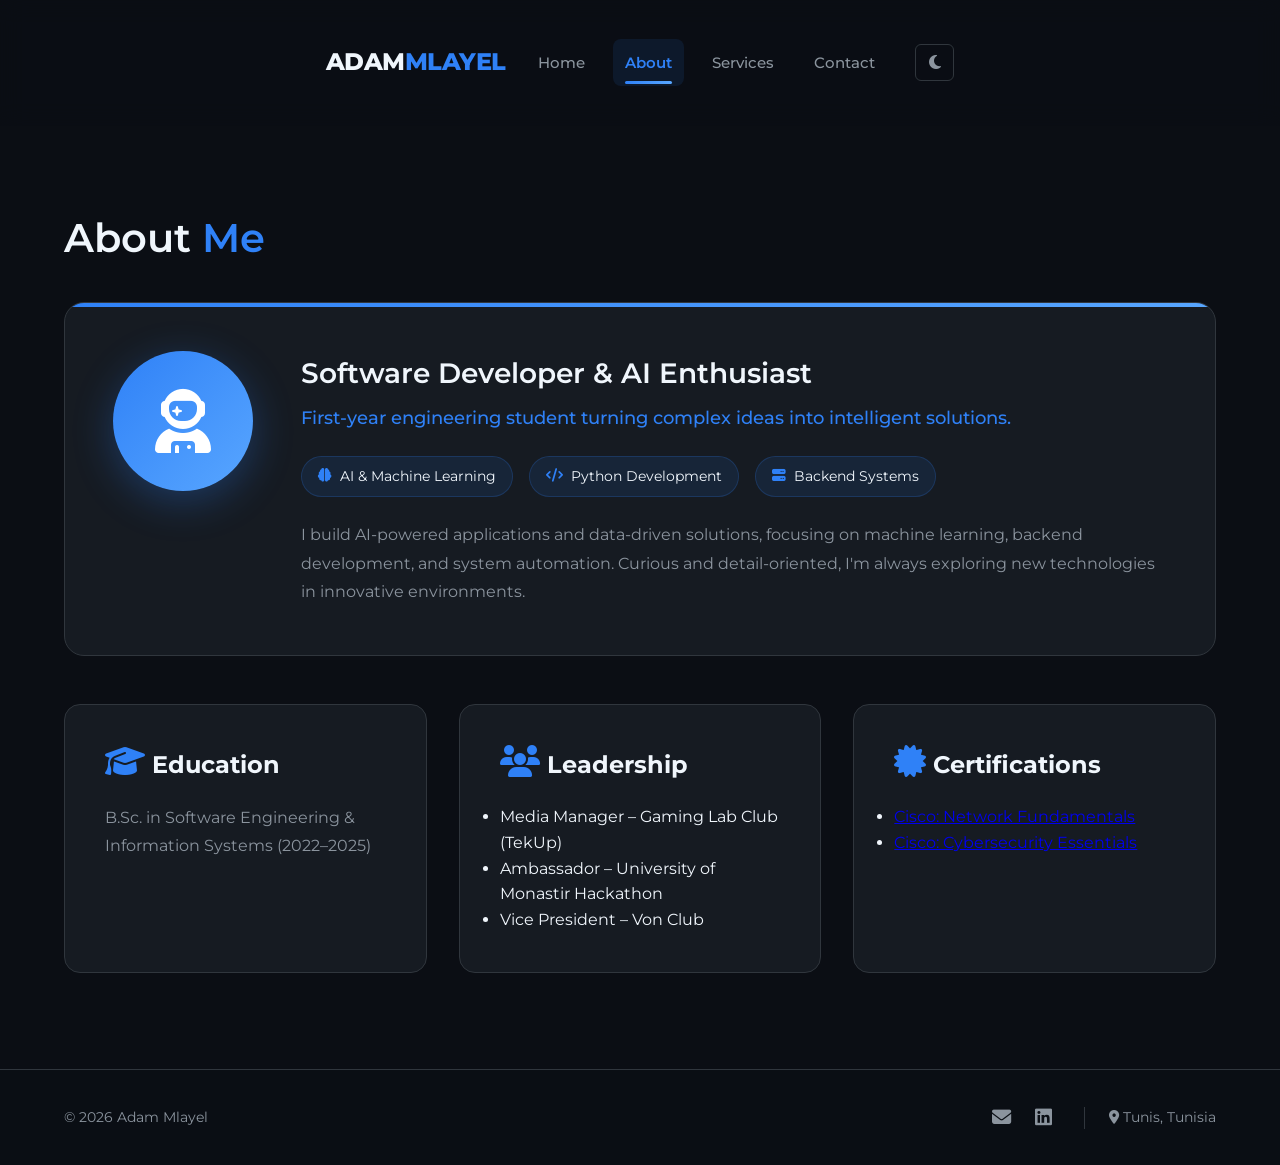
==== commit bf2c5fdd: "Add active class directly in HTML for each page nav link" ====
--- a/about.html
+++ b/about.html
@@ -29,7 +29,7 @@
             <!-- Links -->
             <ul class="nav-menu" id="nav-menu">
                 <li><a href="index.html" class="nav-link">Home</a></li>
-                <li><a href="about.html" class="nav-link">About</a></li>
+                <li><a href="about.html" class="nav-link active">About</a></li>
                 <li><a href="services.html" class="nav-link">Services</a></li>
                 <li><a href="contact.html" class="nav-link">Contact</a></li>
 
--- a/style.css
+++ b/style.css
@@ -782,8 +782,17 @@
 }
 
 .nav-link.active {
-    color: var(--accent-color);
+    color: var(--accent-color) !important;
     font-weight: 600;
+}
+
+.nav-link.active::before {
+    content: "";
+    position: absolute;
+    inset: -6px -12px;
+    background: rgba(47, 129, 247, 0.1);
+    border-radius: 8px;
+    z-index: -1;
 }
 
 /* ===== ACTION BUTTON ===== */
